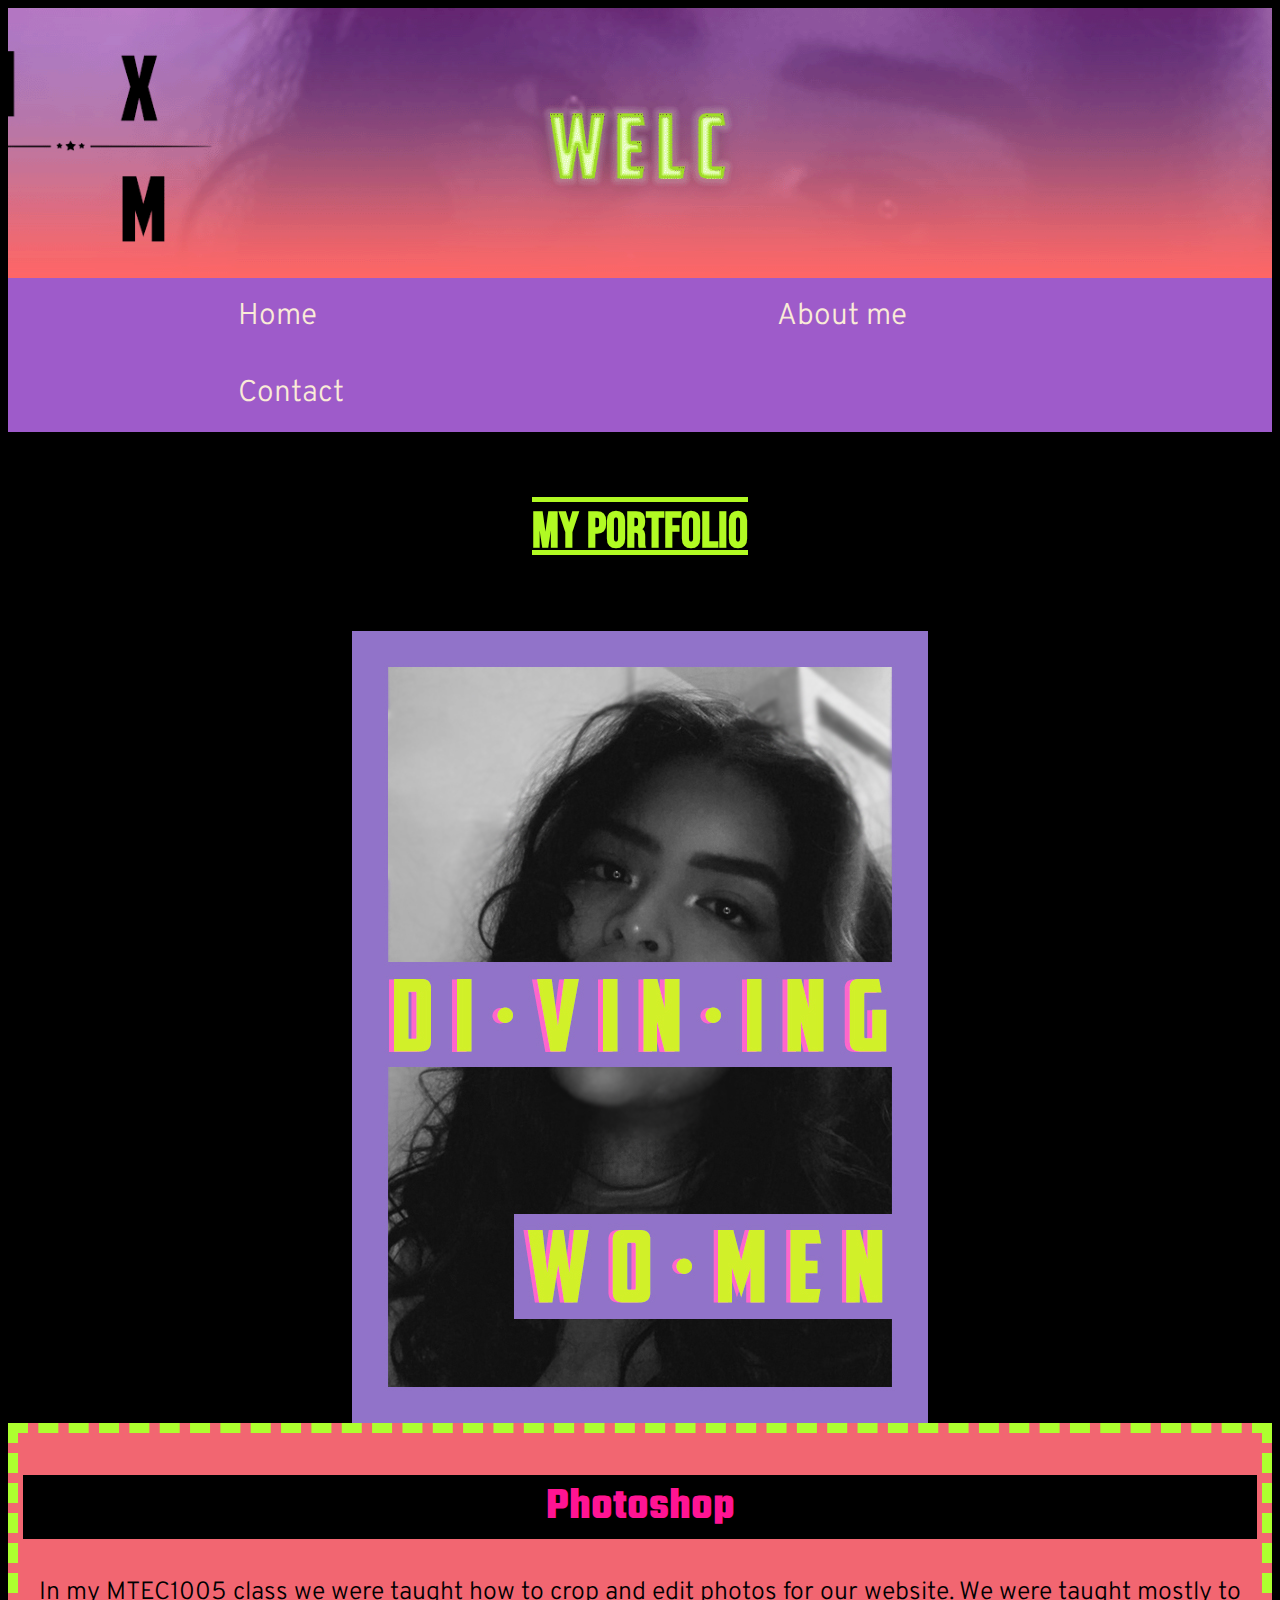
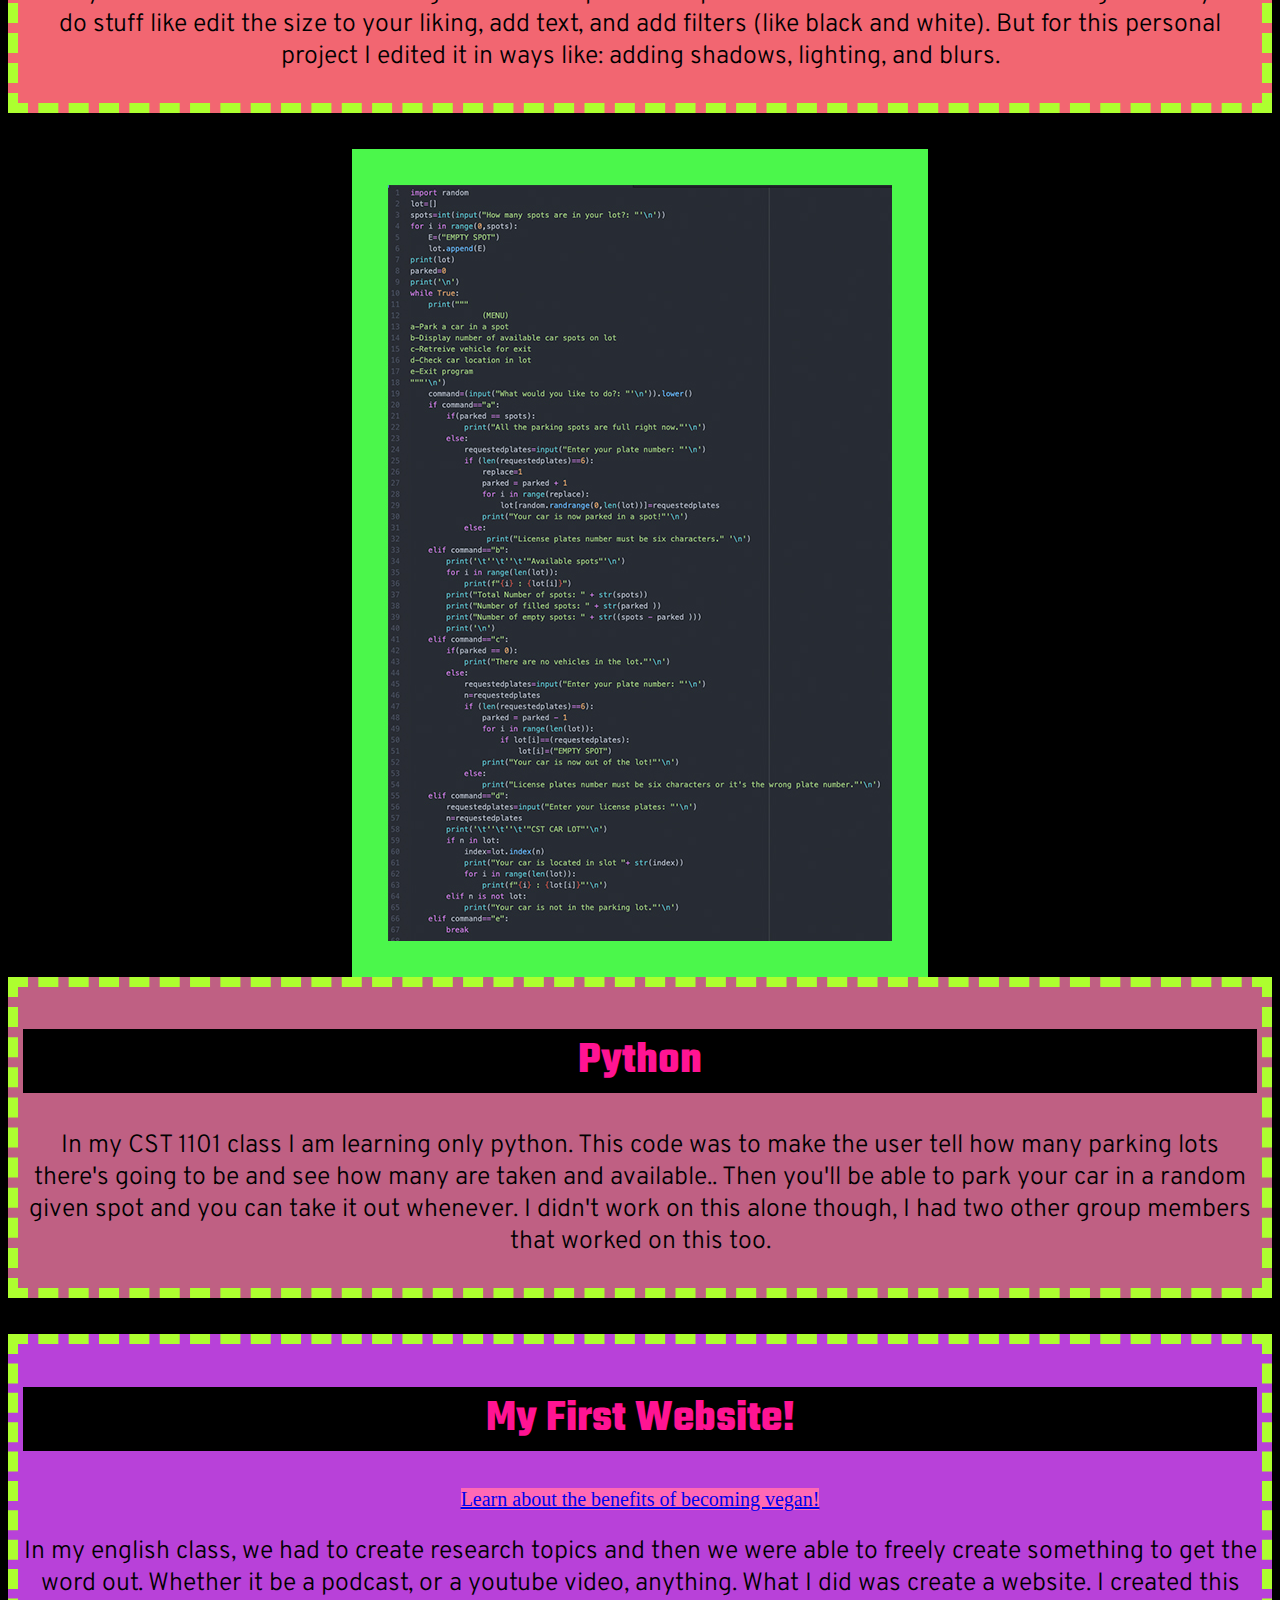
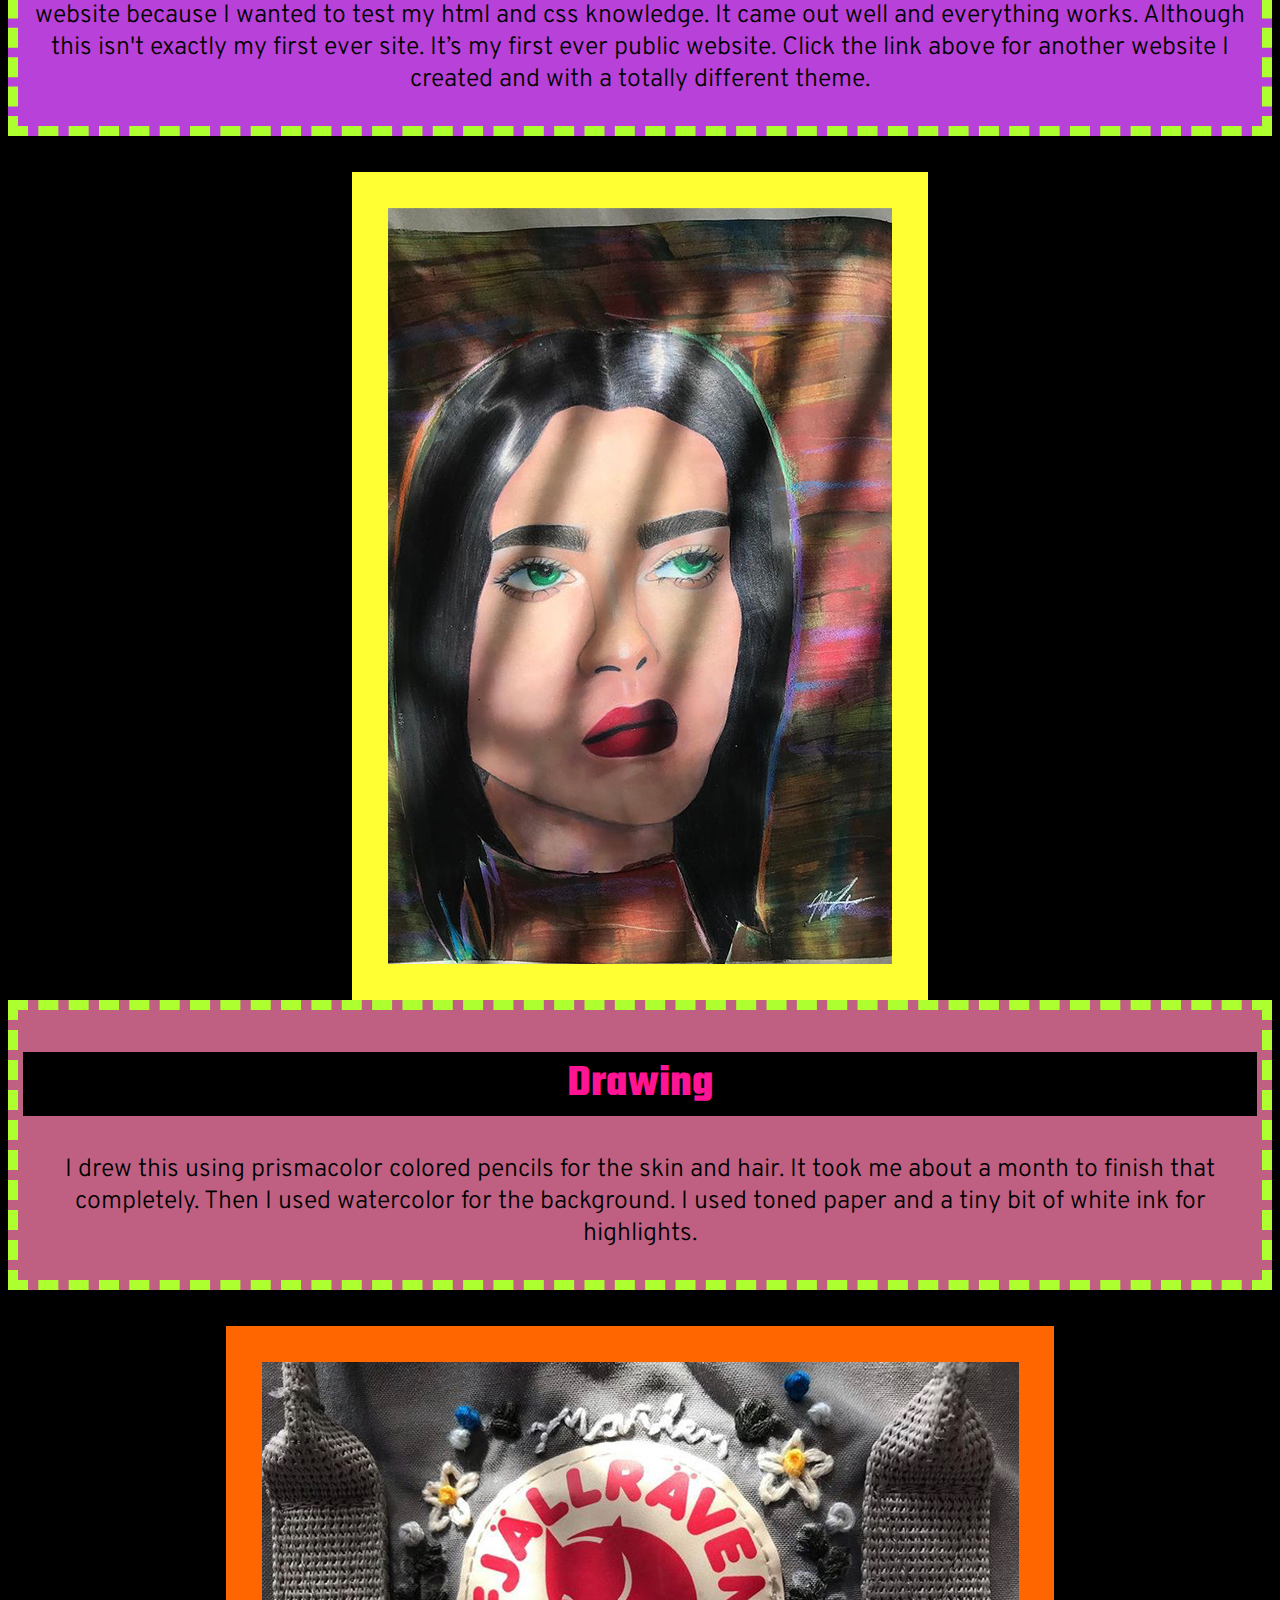
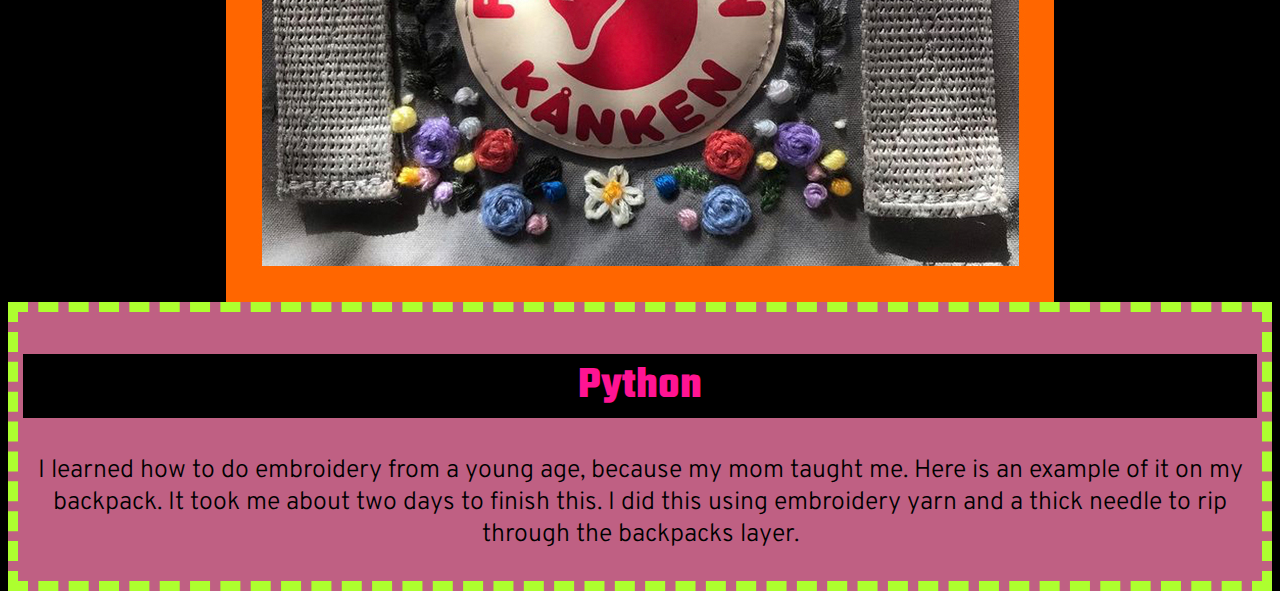
==== pages/myportfolio.html @ 645380f3 "personal site" ====
<!DOCTYPE html>
<html lang="en" dir="ltr">
  <head>
    <meta charset="utf-8">
    <title>Portfolio Page</title>
    <link rel="stylesheet" href="../css/style.css">
    <style>
@import url('https://fonts.googleapis.com/css2?family=Bebas+Neue&display=swap');
</style>
    <style>
@import url('https://fonts.googleapis.com/css2?family=Bebas+Neue&family=Teko:wght@700&display=swap');
</style>
      <style>
@import url('https://fonts.googleapis.com/css2?family=Bebas+Neue&family=Overpass&family=Teko:wght@700&display=swap');
</style>
  </head>
  <body>
    <div class="hero-image">
    </div>
    <div id="navbar">
      <a href="../index.html">Home</a>
      <a href="../pages/aboutme.html">About me</a>
      <a href="../pages/contact.html">Contact</a>
    </div>
<!--      banner, navbar,banner text (dont touch)-->
<br>
<br>
      <h1>My Portfolio</h1>
<br>
<br>
    <img src="../images/portfoliops.jpg" class="center"> 
    <div class="stuff" id="first">
      <h2>Photoshop</h2>
      <p>
        In my MTEC1005 class we were taught how to crop and edit photos for our website. We were taught mostly to do stuff like edit the size to your liking, add text, and add filters (like black and white). But for this personal project I edited it in ways like: adding shadows, lighting, and blurs.</p></div>
      <br>
      <br>
      <img src="../images/portfoliopython.jpg " class="center">
    <div class="stuff" id="second"><h2>Python</h2>
      <p>
        In my CST 1101 class I am learning only python. This code was to make the user tell how many parking lots there's going to be and see how many are taken and available.. Then you'll be able to park your car in a random given spot and you can take it out whenever. I didn't work on this alone though, I had two other group members that worked on this too.</p></div>
<br>
<br>
      <div class="stuff" id="third"><h2>My First Website!</h2>
      <p2><a href= "https://marlenxique.github.io/bibliography/">Learn about the benefits of becoming vegan!</a></p2>
      <p>In my english class, we had to create research topics and then we were able to freely create something to get the word out. Whether it be a podcast, or a youtube video, anything. What I did was create a website. I created this website because I wanted to test my html and css knowledge. It came out well and everything works. Although this isn't exactly my first ever site. It’s my first ever public website. Click the link above for another website I created and with a totally different theme.
          </p></div>
 <br>
<br>
        <img src="../images/drawing.jpg" class="center">
    <div class="stuff" id="second"><h2>Drawing</h2>
      <p>
        I drew this using prismacolor colored pencils for the skin and hair. It took me about a month to finish that completely. Then I used watercolor for the background. I used toned paper and a tiny bit of white ink for highlights.
<p></div>
<br>
<br>
      <img src="../images/embroidery.jpg" class="center">
    <div class="stuff" id="second"><h2>Python</h2>
      <p>
        I learned how to do embroidery from a young age, because my mom taught me. Here is an example of it on my backpack. It took me about two days to finish this. I did this using embroidery yarn and a thick needle to rip through the backpacks layer.</p></div>
      

      
      
      <script src="../css/navbar.v01.js"></script>
  </body>
</html>
---- css/style.css ----
body, html {
    height: 100%;
    background-color: black;
    font-weight: 300;
}
h3, p, p2{
    color: black;
    
}
h1 {
  font-family: 'Bebas Neue';
  color: #b1fa23;
  text-decoration: underline overline;
  text-align: center;
  font-size: 50px;
}
h2 {
  background-color: black;
  color: deeppink;
  font-family: 'Teko', sans-serif;
  text-align: center;
  font-size: 45px;
}
h3 {
  text-align: center;
  font-size: 35px;
}
p {
  font-family: 'Overpass', sans-serif;
  text-align: center;
  font-size: 25px;
}
p2 {
  background-color: hotpink;
  text-align: center;
  font-size: 20px;
}
p3 {
  background-color: hotpink;
  text-align: center;
  font-size: 30px;
}

.hero-image {
  background-image: url("../images/banner.gif");
  height: 30%;
  background-position: center;
  background-repeat: no-repeat;
  background-size: cover;
  position: relative;
}

/* Center the text over the image. */
.hero-text {
  text-align: center;
  position: absolute;
  top: 50%;
  left: 50%;
  transform: translate(-50%, -50%);
  color: white;
}

div.stuff {
/*  width: 1920px;*/
  /* height: fit-content; */
  word-wrap: break-word;
  overflow: auto;
  text-align: center;
  border-width: 10px;
  border-style: dashed;
  border-color: greenyellow;
  float: center;
  margin-left: auto;
  margin-right: auto;
  padding: 5px;
}
div#first {
  background-color: #F26671;
}

div#second {
  background-color: #BF6083;

}

div#third {
  background-color: #B841D9;

}

div#fourth {
  background-color: #AA78BF;

}

div#fifth {
  background-color: #B06C9C;
  width: 542px;
  height: fit-content;
  text-align: left;

}

/* Style the navbar */
#navbar {
  overflow: hidden;
  background-color: #9e5bca;
}

/* Navbar links */
#navbar a {
  font-size: 30px;
  float: left;
  display: block;
  color: antiquewhite;
  font-family: 'Overpass', sans-serif;
  text-align: center;
  padding: 20px 230px;
  text-decoration: none;
}

/* Change color + highlight on hover. */
#navbar a:hover {
  color: #fd6666;
  background-color: black;
}

/* The sticky class is added to the navbar with JS when it reaches its scroll position */
.sticky {
  position: fixed;
  top: 0;
  width: 100%;
}

/* Add some top padding to the page content to prevent sudden quick movement (as the navigation bar gets a new position at the top of the page (position:fixed and top:0) */
.sticky + .content {
  padding-top: 60px;
}
.center {
  display: block;
  margin-left: auto;
  margin-right: auto;
}
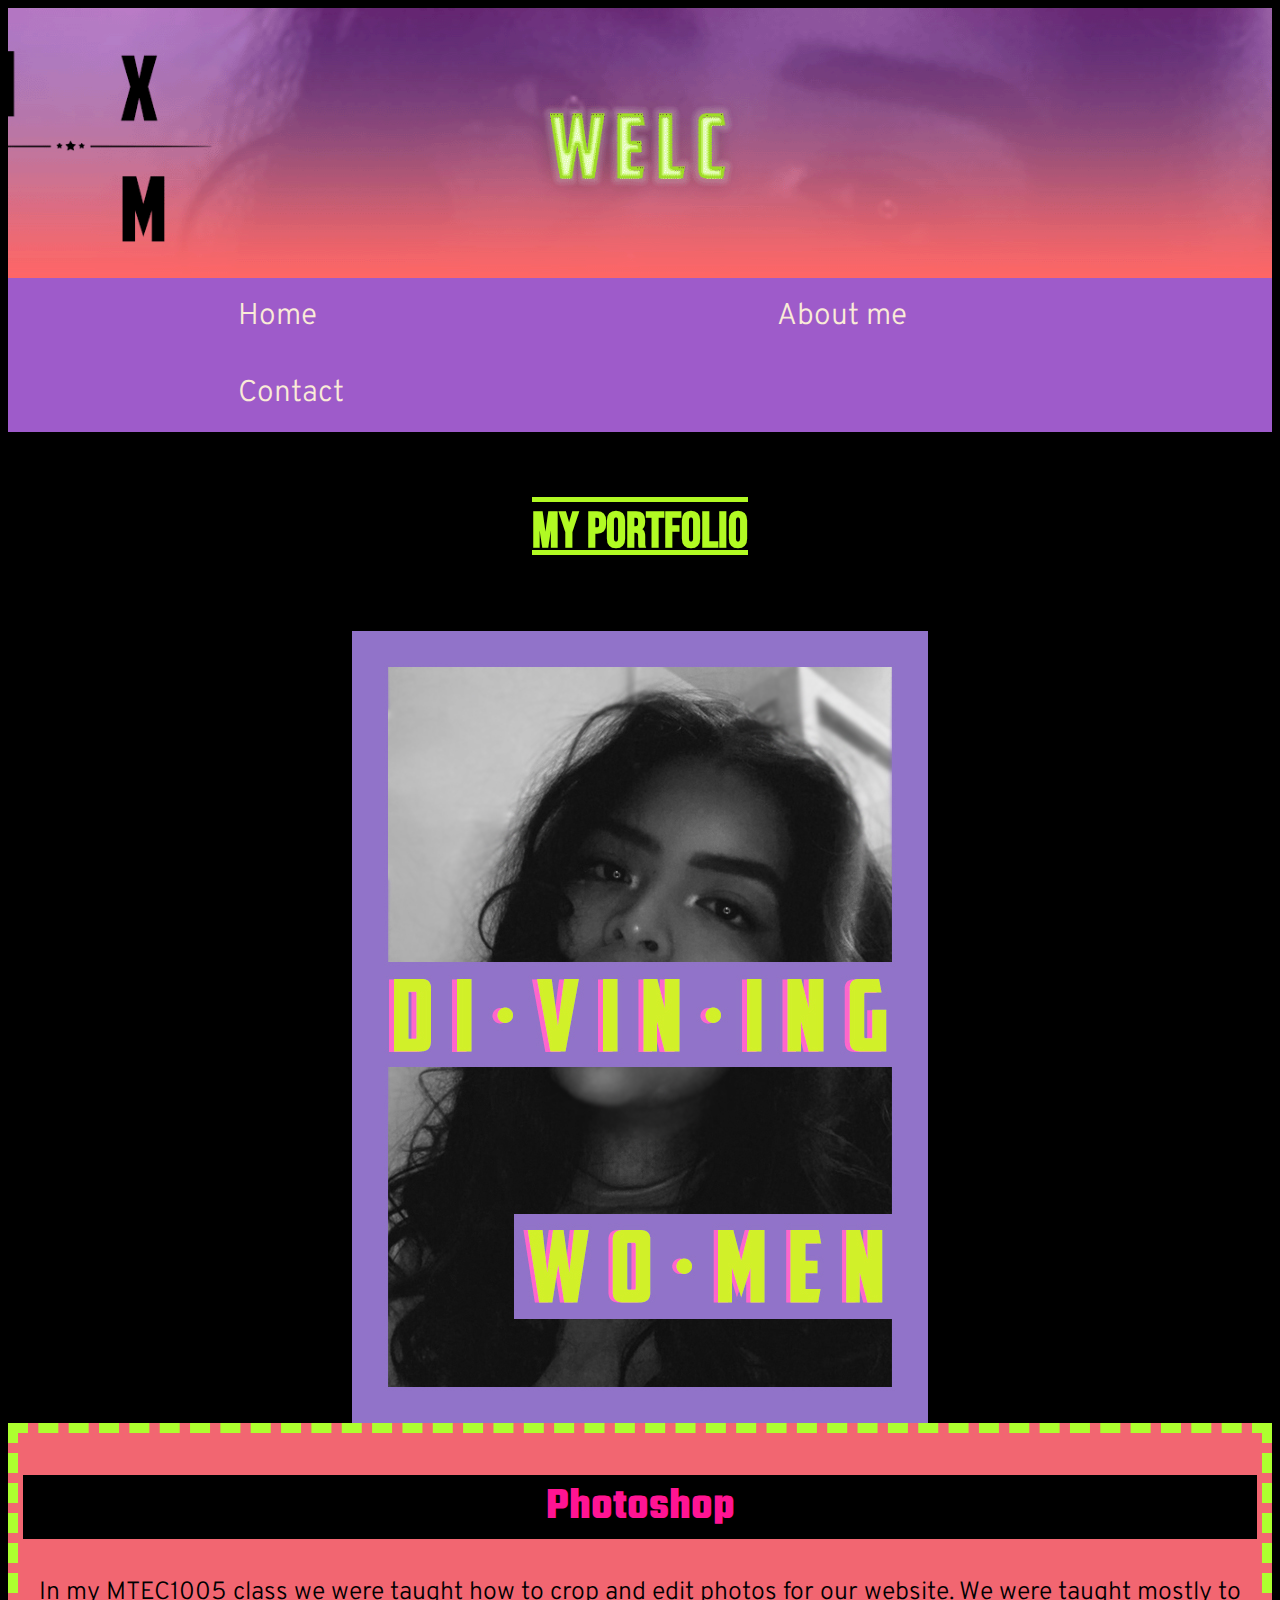
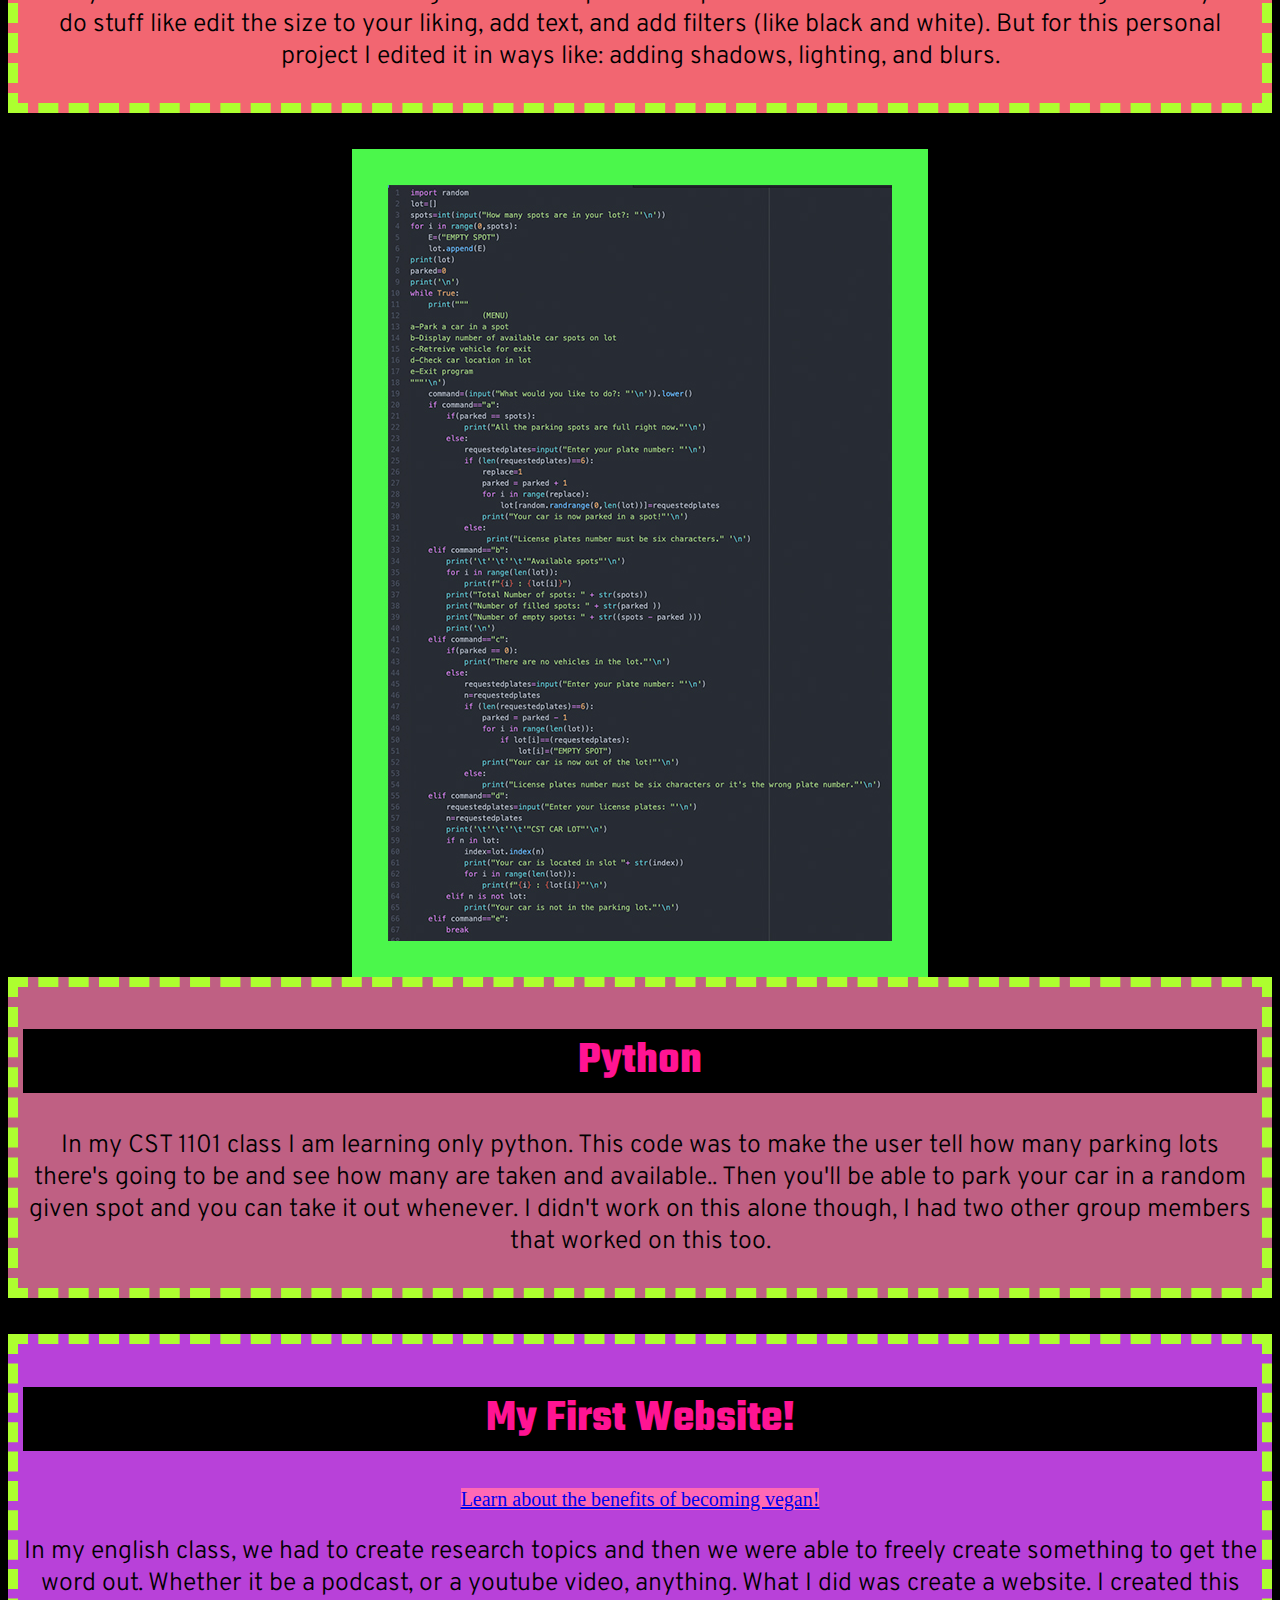
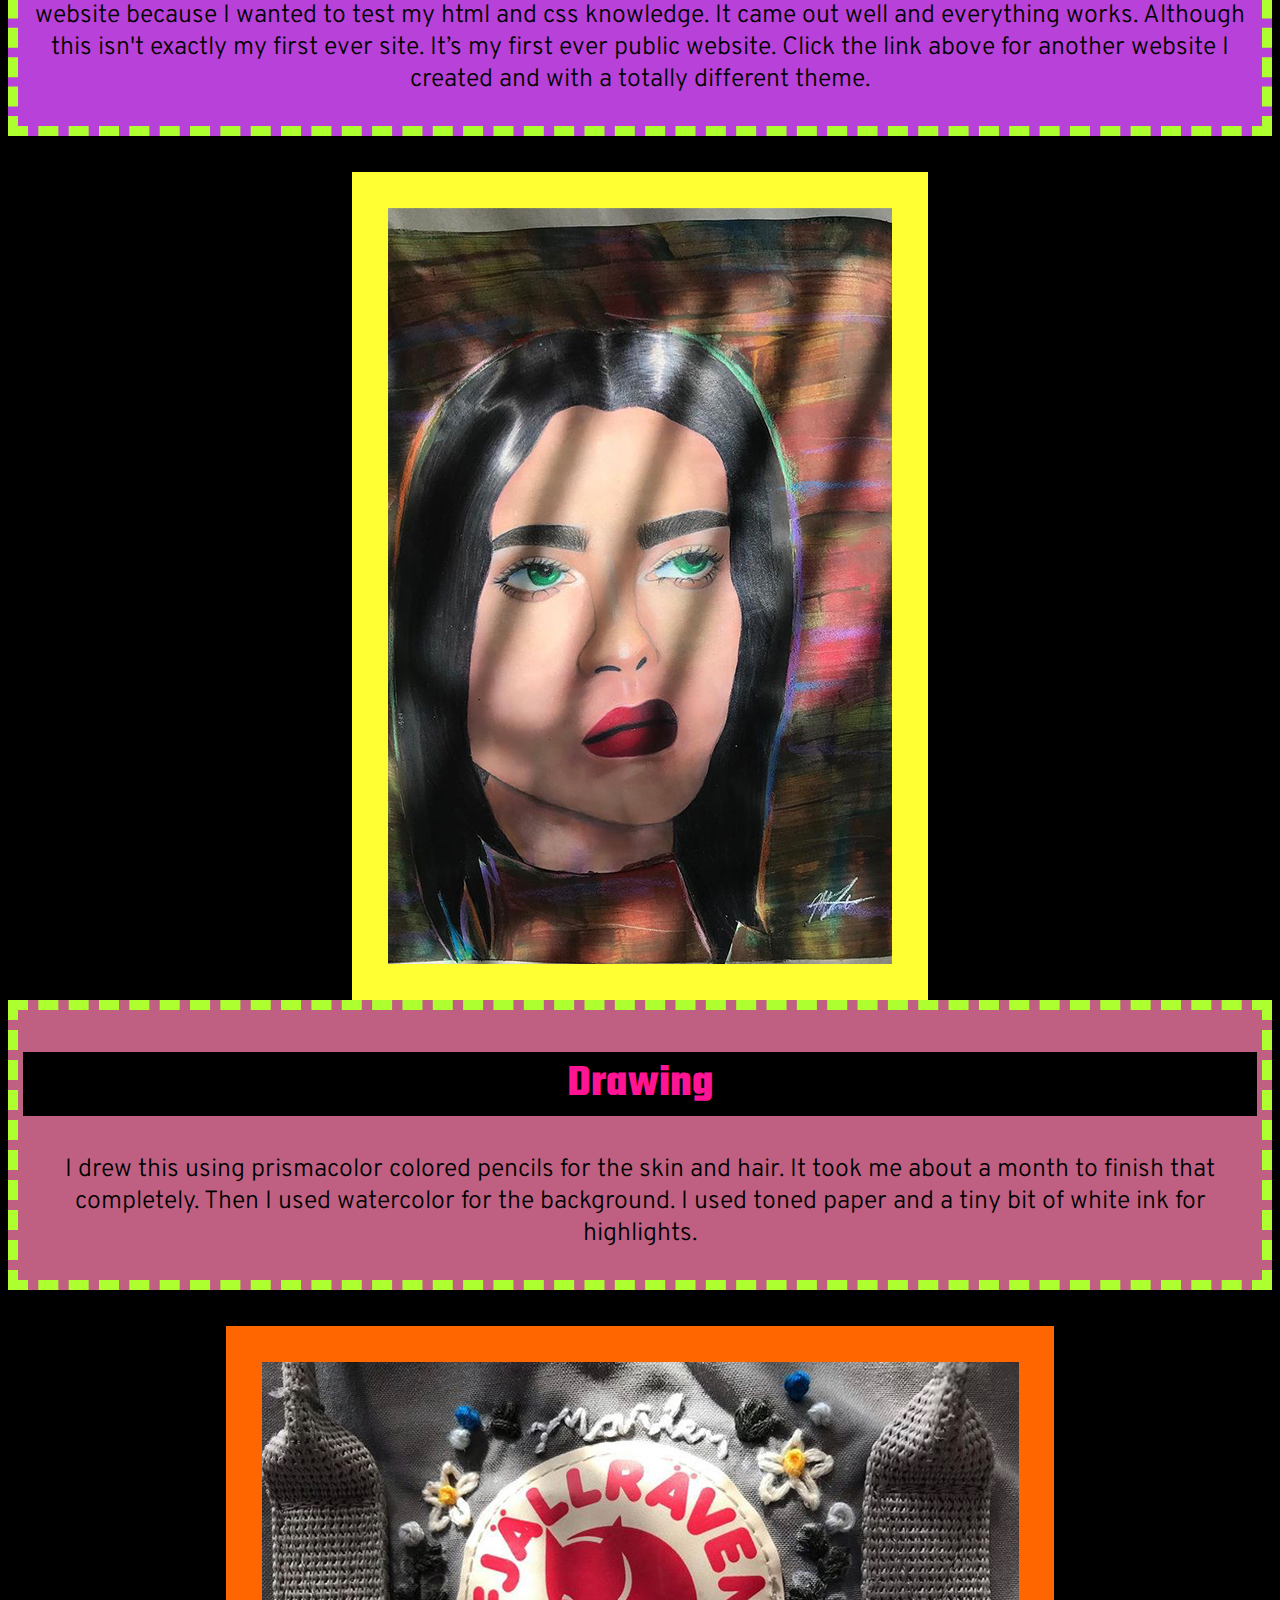
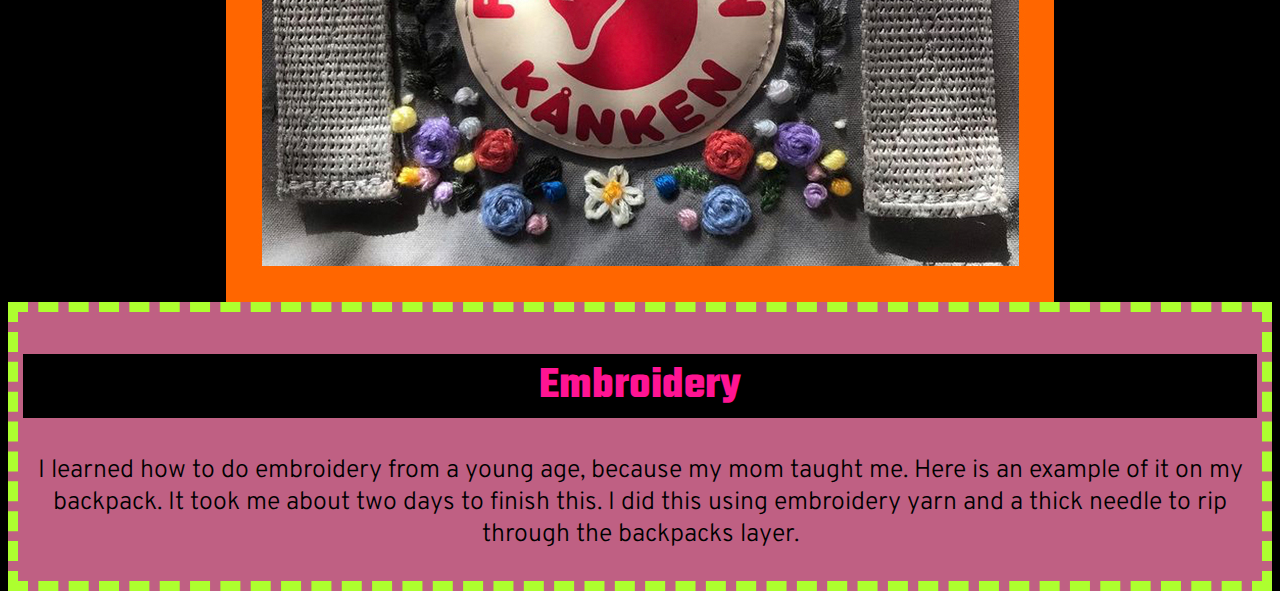
==== commit aceb2395: "site" ====
--- a/pages/myportfolio.html
+++ b/pages/myportfolio.html
@@ -55,7 +55,7 @@
 <br>
 <br>
       <img src="../images/embroidery.jpg" class="center">
-    <div class="stuff" id="second"><h2>Python</h2>
+    <div class="stuff" id="second"><h2>Embroidery</h2>
       <p>
         I learned how to do embroidery from a young age, because my mom taught me. Here is an example of it on my backpack. It took me about two days to finish this. I did this using embroidery yarn and a thick needle to rip through the backpacks layer.</p></div>
       
